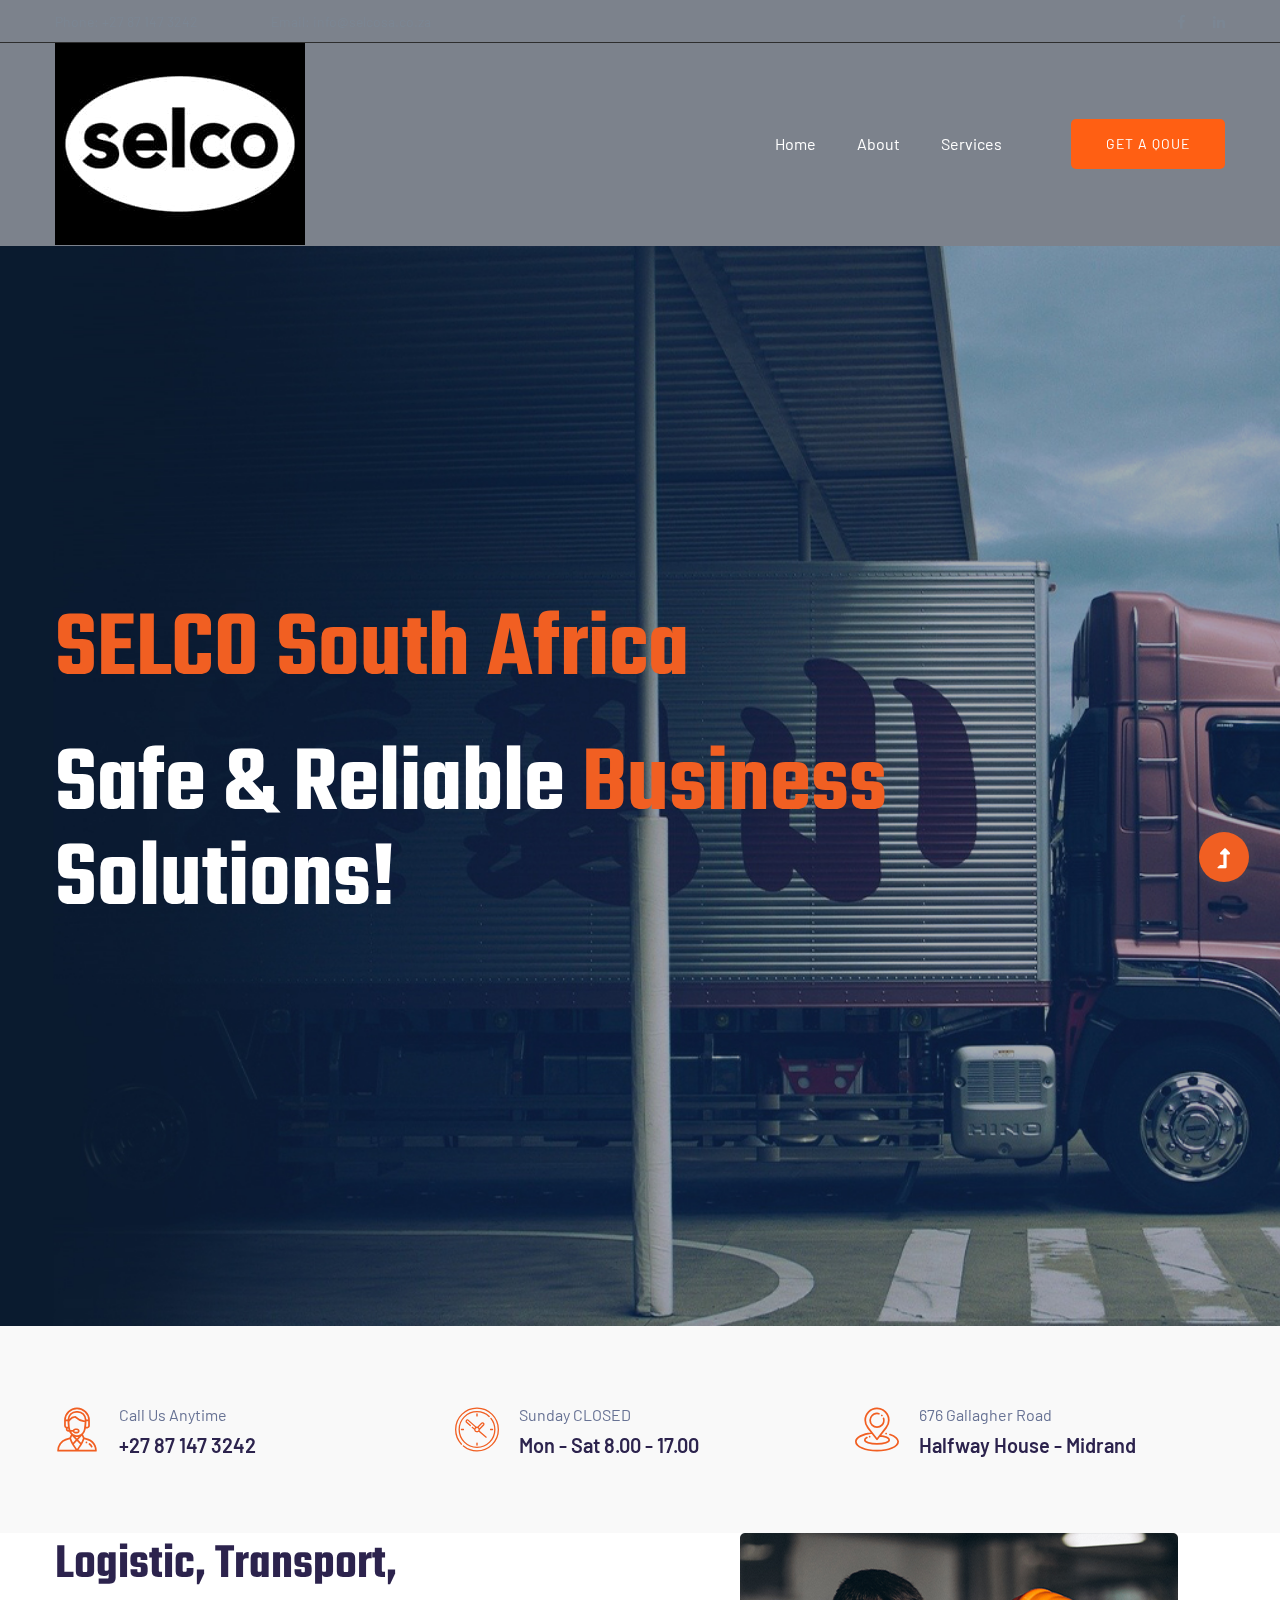
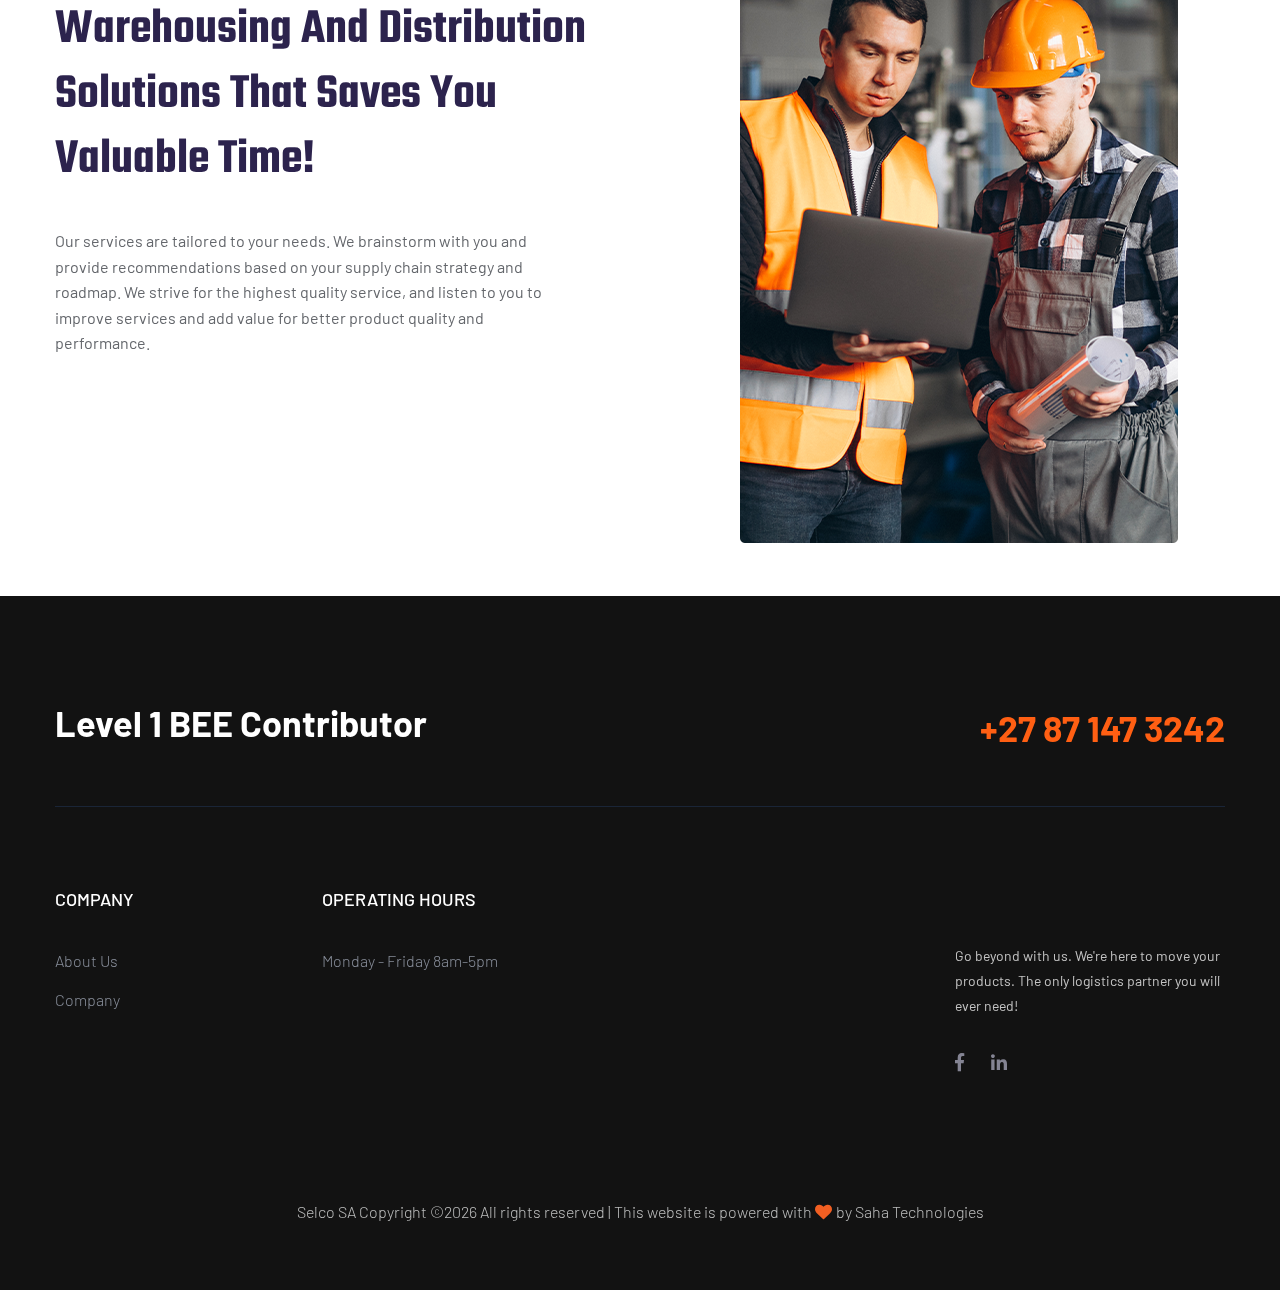
==== index.html @ 6a9ad7cc "Intialising" ====
<!doctype html>
<html class="no-js" lang="zxx">
<head>
    <meta charset="utf-8">
    <meta http-equiv="x-ua-compatible" content="ie=edge">
    <title>Selco SA </title>
    <meta name="description" content="Logistic, Transport, Warehousing And Distribution">
    <meta name="keywords" content="Logistic, Transport, Warehousing,Distribution">
    <meta name="author" content="Vans Pillay">
    <meta name="viewport" content="width=device-width, initial-scale=1">
    <link rel="manifest" href="site.webmanifest">
    <link rel="shortcut icon" type="image/x-icon" href="assets/img/favicon.ico">

    <!-- CSS here -->
    <link rel="stylesheet" href="assets/css/bootstrap.min.css">
    <link rel="stylesheet" href="assets/css/owl.carousel.min.css">
    <link rel="stylesheet" href="assets/css/slicknav.css">
    <link rel="stylesheet" href="assets/css/flaticon.css">
    <link rel="stylesheet" href="assets/css/animate.min.css">
    <link rel="stylesheet" href="assets/css/magnific-popup.css">
    <link rel="stylesheet" href="assets/css/fontawesome-all.min.css">
    <link rel="stylesheet" href="assets/css/themify-icons.css">
    <link rel="stylesheet" href="assets/css/slick.css">
    <link rel="stylesheet" href="assets/css/nice-select.css">
    <link rel="stylesheet" href="assets/css/style.css">
</head>
<body>
<!--? Preloader Start -->
<div id="preloader-active">
    <div class="preloader d-flex align-items-center justify-content-center">
        <div class="preloader-inner position-relative">
            <div class="preloader-circle"></div>
            <div class="preloader-img pere-text">
                <img src="assets/img/logo/loder.jpg" alt="">
            </div>
        </div>
    </div>
</div>
<!-- Preloader Start -->
<header>
    <!-- Header Start -->
    <div class="header-area">
        <div class="main-header ">
            <div class="header-top d-none d-lg-block">
                <div class="container">
                    <div class="col-xl-12">
                        <div class="row d-flex justify-content-between align-items-center">
                            <div class="header-info-left">
                                <ul>
                                    <li>Phone: +27 87 147 3242</li>
                                    <li>Email: info@selcosa.co.za</li>
                                </ul>
                            </div>
                            <div class="header-info-right">
                                <ul class="header-social">
                                  <!--  <li><a href="#"><i class="fab fa-twitter"></i></a></li> --></i>
                                    <li><a href="https://www.facebook.com/SelcoSa"><i class="fab fa-facebook-f"></i></a></li>
                                    <li><a href="https://www.linkedin.com/company/selco-south-africa"><i class="fab fa-linkedin-in"></i></a></li>
                                  <!--  <li> <a href="#"><i class="fab fa-google-plus-g"></i></a></li> -->
                                </ul>
                            </div>
                        </div>
                    </div>
                </div>
            </div>
            <div class="header-bottom  header-sticky">
                <div class="container">
                    <div class="row align-items-center">
                        <!-- Logo -->
                        <div class="col-xl-2 col-lg-2">
                            <div class="logo">
                                <a href="index.html"><img src="assets/img/logo/logo.png" alt=""></a>
                            </div>
                        </div>
                        <div class="col-xl-10 col-lg-10">
                            <div class="menu-wrapper  d-flex align-items-center justify-content-end">
                                <!-- Main-menu -->
                                <div class="main-menu d-none d-lg-block">
                                    <nav>
                                        <ul id="navigation">
                                            <li><a href="index.html">Home</a></li>
                                            <li><a href="about.html">About</a></li>
                                            <li><a href="services.html">Services</a></li>
                                        <!--    <li><a href="blog.html">Blog</a>
                                                <ul class="submenu">
                                                    <li><a href="blog.html">Blog</a></li>
                                                    <li><a href="blog_details.html">Blog Details</a></li>
                                                    <li><a href="elements.html">Element</a></li>
                                                </ul>
                                            </li> -->
                                        <!--    <li><a href="contact.html">Contact</a></li> -->
                                        </ul>
                                    </nav>
                                </div>
                                <!-- Header-btn -->
                                <div class="header-right-btn d-none d-lg-block ml-20">
                                    <a href="contact.html" class="btn header-btn">Get A Qoue</a>
                                </div>
                            </div>
                        </div>
                        <!-- Mobile Menu -->
                        <div class="col-12">
                            <div class="mobile_menu d-block d-lg-none"></div>
                        </div>
                    </div>
                </div>
            </div>
        </div>
    </div>
    <!-- Header End -->
</header>
<main>
    <!--? slider Area Start-->
    <div class="slider-area ">
        <div class="slider-active">
            <!-- Single Slider -->
            <div class="single-slider slider-height d-flex align-items-center">
                <div class="container">
                    <div class="row">
                        <div class="col-xl-9 col-lg-9">
                            <div class="hero__caption">
                              <h1><span>SELCO South Africa</span> </h1>
                            </div>
                            <div class="hero__caption">
                                <h1 >Safe & Reliable <span>Business</span> Solutions!</h1>
                            </div>

                            <!--Hero form -->
                            <!--
                            <form action="#" class="search-box">
                                <div class="input-form">
                                    <input type="text" placeholder="Your Tracking ID">
                                </div>
                                <div class="search-form">
                                    <a href="#">Track & Trace</a>
                                </div>
                            </form>
                            <!-- Hero Pera -->
                            <!--
                            <div class="hero-pera">
                                <p>For order status inquiry</p>
                            </div>
                          -->
                        </div>
                    </div>
                </div>
            </div>
        </div>
    </div>
    <!-- slider Area End-->
    <!--? our info Start -->
    <div class="our-info-area pt-70 pb-40">
        <div class="container">
            <div class="row">
                <div class="col-lg-4 col-md-6 col-sm-6">
                    <div class="single-info mb-30">
                        <div class="info-icon">
                            <span class="flaticon-support"></span>
                        </div>
                        <div class="info-caption">
                            <p>Call Us Anytime</p>
                            <span>+27 87 147 3242</span>
                        </div>
                    </div>
                </div>
                <div class="col-lg-4 col-md-6 col-sm-6">
                    <div class="single-info mb-30">
                        <div class="info-icon">
                            <span class="flaticon-clock"></span>
                        </div>
                        <div class="info-caption">
                            <p>Sunday CLOSED</p>
                            <span>Mon - Sat 8.00 - 17.00</span>
                        </div>
                    </div>
                </div>
                <div class="col-lg-4 col-md-6 col-sm-6">
                    <div class="single-info mb-30">
                        <div class="info-icon">
                            <span class="flaticon-place"></span>
                        </div>
                        <div class="info-caption">
                            <p>676 Gallagher Road</p>
                            <span>Halfway House - Midrand</span>
                        </div>
                    </div>
                </div>
            </div>
        </div>
    </div>
    <!-- our info End -->
    <!--? Categories Area Start -->
  <!--  <div class="categories-area section-padding30">
        <div class="container">
            <div class="row">
                <div class="col-lg-12">
                    <!-- Section Tittle -->
            <!--        <div class="section-tittle text-center mb-80">
                        <span>Our Services</span>
                        <h2>What We Can Do For You</h2>
                    </div>
                </div>
            </div>
            <div class="row">
                <div class="col-lg-4 col-md-6 col-sm-6">
                    <div class="single-cat text-center mb-50">
                        <div class="cat-icon">
                            <span class="flaticon-shipped"></span>
                        </div>
                        <div class="cat-cap">
                            <h5><a href="services.html">Land Transport</a></h5>
                            <p>The sea freight service has grown conside rably in recent years. We spend timetting to know your processes to.</p>
                        </div>
                    </div>
                </div>
                <div class="col-lg-4 col-md-6 col-sm-6">
                    <div class="single-cat text-center mb-50">
                        <div class="cat-icon">
                            <span class="flaticon-ship"></span>
                        </div>
                        <div class="cat-cap">
                            <h5><a href="services.html">Ship Transport</a></h5>
                            <p>The sea freight service has grown conside rably in recent years. We spend timetting to know your processes to.</p>
                        </div>
                    </div>
                </div>
                <div class="col-lg-4 col-md-6 col-sm-6">
                    <div class="single-cat text-center mb-50">
                        <div class="cat-icon">
                            <span class="flaticon-plane"></span>
                        </div>
                        <div class="cat-cap">
                            <h5><a href="services.html">Air Transport</a></h5>
                            <p>The sea freight service has grown conside rably in recent years. We spend timetting to know your processes to.</p>
                        </div>
                    </div>
                </div>
            </div>
        </div>
    </div>
    <!-- Categories Area End -->
    <!--? About Area Start -->
    <div class="about-low-area padding-bottom">
        <div class="container">
            <div class="row">
                <div class="col-lg-6 col-md-12">
                    <div class="about-caption mb-50">
                        <!-- Section Tittle -->
                        <div class="section-tittle mb-35">
                          <!--  <span>About Our Company</span> -->
                            <h2>Logistic, Transport, Warehousing and Distribution Solutions That Saves you Valuable Time!</h2>
                        </div>
                        <p>Our services are tailored to your needs. We brainstorm with you and provide recommendations based on your supply chain strategy and roadmap. We strive for the highest quality service, and listen to you to improve services and add value for better product quality and performance.</p>
                      <!--  <p>Brook presents your services with flexible, convefnient and chient anipurpose layouts. You can select your favorite layouts.</p> --->
                    <!--    <a href="about.html" class="btn">More About Us</a>-->
                    </div>
                </div>
                <div class="col-lg-6 col-md-12">
                    <!-- about-img -->
                    <div class="about-img ">
                        <div class="about-font-img">
                            <img src="assets/img/gallery/about2.png" alt="">
                        </div>
                        <div class="about-back-img d-none d-lg-block">
                            <img src="assets/img/gallery/about1.png" alt="">
                        </div>
                    </div>
                </div>
            </div>
        </div>
    </div>
    <!-- About Area End -->

    <!--? contact-form start --><!--
    <section class="contact-form-area section-bg  pt-115 pb-120 fix" data-background="assets/img/gallery/section_bg02.jpg">
        <div class="container">
            <div class="row justify-content-end">
                <!-- Contact wrapper --><!--
                <div class="col-xl-8 col-lg-9">
                    <div class="contact-form-wrapper">
                        <!-- From tittle -->
                        <div class="row"><!--
                            <div class="col-lg-12">
                                <!-- Section Tittle -->
                            <!--     <div class="section-tittle mb-50"><!--
                                    <span>Get a Qote For Free</span>
                                    <h2>Request a Free Quote</h2>
                                    <p>Brook presents your services with flexible, convenient and cdpose layouts. You can select your favorite layouts & elements for.</p>
                                </div>
                            </div>
                        </div>
                        <!-- form
                        <form action="#" class="contact-form">
                            <div class="row ">
                                <div class="col-lg-6 col-md-6">
                                    <div class="input-form">
                                        <input type="text" placeholder="Name">
                                    </div>
                                </div>
                                <div class="col-lg-6 col-md-6">
                                    <div class="input-form">
                                        <input type="text" placeholder="Email">
                                    </div>
                                </div>
                                <div class="col-lg-12">
                                    <div class="input-form">
                                        <input type="text" placeholder="Contact Number">
                                    </div>
                                </div>
                                <div class="col-lg-6">
                                    <div class="select-items">
                                        <select name="select" id="select1">
                                            <option value="">Freight Type</option>
                                            <option value="">Catagories One</option>
                                            <option value="">Catagories Two</option>
                                            <option value="">Catagories Three</option>
                                            <option value="">Catagories Four</option>
                                        </select>
                                    </div>
                                </div>
                                <div class="col-lg-6 col-md-6">
                                    <div class="input-form">
                                        <input type="text" placeholder="City of Departure">
                                    </div>
                                </div>
                                <div class="col-lg-6 col-md-6 col-sm-6">
                                    <div class="input-form">
                                        <input type="text" placeholder="Incoterms">
                                    </div>
                                </div>
                                <div class="col-lg-6 col-md-6 col-sm-6">
                                    <div class="input-form">
                                        <input type="text" placeholder="Weight">
                                    </div>
                                </div>
                                <!-- Height Width length -->
                                <!--
                                <div class="col-lg-4 col-md-6 col-sm-6">
                                    <div class="input-form">
                                        <input type="text" placeholder="Height">
                                    </div>
                                </div>
                                <div class="col-lg-4 col-md-6 col-sm-6">
                                    <div class="input-form">
                                        <input type="text" placeholder="Width">
                                    </div>
                                </div>
                                <div class="col-lg-4 col-md-6 col-sm-6">
                                    <div class="input-form">
                                        <input type="text" placeholder="length">
                                    </div>
                                </div>
                                <!-- Radio Button -->
                                  <!-- <div class="col-lg-12">
                                    <div class="radio-wrapper mb-30 mt-15">
                                        <label>Extra services:</label>
                                        <div class="select-radio">
                                            <div class="radio">
                                                <input id="radio-1" name="radio" type="radio" checked="">
                                                <label for="radio-1" class="radio-label">Freight</label>
                                            </div>
                                            <div class="radio">
                                                <input id="radio-2" name="radio" type="radio">
                                                <label for="radio-2" class="radio-label">Express Delivery</label>
                                            </div>
                                            <div class="radio">
                                                <input id="radio-4" name="radio" type="radio">
                                                <label for="radio-4" class="radio-label">Insurance</label>
                                            </div>
                                            <div class="radio">
                                                <input id="radio-5" name="radio" type="radio">
                                                <label for="radio-5" class="radio-label">Packaging</label>
                                            </div>
                                        </div>
                                    </div>
                                </div>
                                <!-- Button -->
                                <!--   <div class="col-lg-12">
                                    <button name="submit" class="submit-btn">Request a Quote</button>
                                </div>
                            </div>
                        </form> -->
                    <!-- </div>
                </div>
            </div>
        </div>
    </section>
    <!-- contact-form end -->
    <!--Team Ara Start -->
  <!--   <div class="team-area section-padding30">
        <div class="container">
            <div class="row justify-content-center">
                <div class="cl-xl-7 col-lg-8 col-md-10">
                    <!-- Section Tittle -->
                <!--     <div class="section-tittle text-center mb-70">
                        <span>Our Team Mambers</span>
                        <h2>What We Can Do For You</h2>
                    </div>
                </div>
            </div>
            <div class="row">
                <div class="col-lg-4 col-md-4 col-sm-6">
                    <div class="single-team mb-30 text-center">
                        <div class="team-img">
                            <img src="assets/img/gallery/team1.png" alt="">
                            <div class="team-caption">
                                <h3><a href="#">Mancherwan Kolin</a></h3>
                                <p>Health agent</p>
                                <!-- Blog Social -->
                            <!--     <div class="team-social">
                                    <ul>
                                        <li><a href="#"><i class="fab fa-facebook-f"></i></a></li>
                                        <li><a href="#"><i class="fab fa-twitter"></i></a></li>
                                        <li><a href="#"><i class="fas fa-globe"></i></a></li>
                                        <li><a href="#"><i class="fab fa-instagram"></i></a></li>
                                    </ul>
                                </div>
                            </div>
                        </div>
                    </div>
                </div>
                <div class="col-lg-4 col-md-4 col-sm-6">
                    <div class="single-team mb-30 text-center">
                        <div class="team-img">
                            <img src="assets/img/gallery/team2.png" alt="">
                            <div class="team-caption">
                                <h3><a href="#">Mancherwan Kolin</a></h3>
                                <p>Health agent</p>
                                <!-- Blog Social -->
                              <!--   <div class="team-social">
                                    <ul>
                                        <li><a href="#"><i class="fab fa-facebook-f"></i></a></li>
                                        <li><a href="#"><i class="fab fa-twitter"></i></a></li>
                                        <li><a href="#"><i class="fas fa-globe"></i></a></li>
                                        <li><a href="#"><i class="fab fa-instagram"></i></a></li>
                                    </ul>
                                </div>
                            </div>
                        </div>
                    </div>
                </div>
                <div class="col-lg-4 col-md-4 col-sm-6">
                    <div class="single-team mb-30 text-center">
                        <div class="team-img">
                            <img src="assets/img/gallery/team3.png" alt="">
                            <div class="team-caption">
                                <h3><a href="#">Mancherwan Kolin</a></h3>
                                <p>Health agent</p>
                                <!-- Blog Social -->
                            <!--     <div class="team-social">
                                    <ul>
                                        <li><a href="#"><i class="fab fa-facebook-f"></i></a></li>
                                        <li><a href="#"><i class="fab fa-twitter"></i></a></li>
                                        <li><a href="#"><i class="fas fa-globe"></i></a></li>
                                        <li><a href="#"><i class="fab fa-instagram"></i></a></li>
                                    </ul>
                                </div>
                            </div>
                        </div>
                    </div>
                </div>
            </div>
        </div>
    </div>
    <!-- Team Ara End -->
    <!--? Testimonial Start -->
  <!--   <div class="testimonial-area testimonial-padding section-bg" data-background="assets/img/gallery/section_bg04.jpg">
        <div class="container">
            <div class="row justify-content-between">
                <div class="col-xl-7 col-lg-7">
                    <!-- Section Tittle -->
                <!--     <div class="section-tittle section-tittle2 mb-25">
                        <span>Clients Testimonials</span>
                        <h2>What Our Clients Say!</h2>
                    </div>
                    <div class="h1-testimonial-active mb-70">
                        <!-- Single Testimonial -->
                      <!--   <div class="single-testimonial ">
                            <!-- Testimonial Content -->
                        <!--     <div class="testimonial-caption ">
                                <div class="testimonial-top-cap">
                                    <p>Srem ipsum adolor dfsit amet, consectetur adipiscing elit, sed dox beiusmod tempor incci didunt ut labore et dolore magna aliqua. Quis cipsucm suspendisse ultrices gravida. Risus commodo vivercra maecenas accumsan lac.</p>
                                </div>
                                <!-- founder -->
                            <!--     <div class="testimonial-founder d-flex align-items-center">
                                    <div class="founder-img">
                                        <img src="assets/img/gallery/Homepage_testi.png" alt="">
                                    </div>
                                    <div class="founder-text">
                                        <span>Jhaon smith</span>
                                        <p>Creative designer</p>
                                    </div>
                                </div>
                            </div>
                        </div>
                        <!-- Single Testimonial -->
                      <!--   <div class="single-testimonial ">
                            <!-- Testimonial Content -->
                        <!--     <div class="testimonial-caption ">
                                <div class="testimonial-top-cap">
                                    <p>Srem ipsum adolor dfsit amet, consectetur adipiscing elit, sed dox beiusmod tempor incci didunt ut labore et dolore magna aliqua. Quis cipsucm suspendisse ultrices gravida. Risus commodo vivercra maecenas accumsan lac.</p>
                                </div>
                                <!-- founder -->
                        <!--         <div class="testimonial-founder d-flex align-items-center">
                                    <div class="founder-img">
                                        <img src="assets/img/gallery/Homepage_testi.png" alt="">
                                    </div>
                                    <div class="founder-text">
                                        <span>Jhaon smith</span>
                                        <p>Creative designer</p>
                                    </div>
                                </div>
                            </div>
                        </div>
                    </div>
                </div>
                <!-- Form Start -->
              <!--   <div class="col-xl-4 col-lg-5 col-md-8">
                    <div class="testimonial-form text-center">
                        <h3>Always listening, always understanding.</h3>
                        <input type="text" placeholder="Incoterms">
                        <button name="submit" class="submit-btn">Request a Quote</button>
                    </div>
                </div>
                <!-- Form End -->
        <!--     </div>
        </div>
  <!--   </div>
    <!-- Testimonial End -->
    <!--? Blog Area Start -->
  <!-- <div class="home-blog-area section-padding30">
        <div class="container">
            <!-- Section Tittle -->
        <!--     <div class="row">
                <div class="col-lg-12">
                    <div class="section-tittle text-center mb-70">
                        <span>Our Recent news</span>
                        <h2>Tourist Blog</h2>
                    </div>
                </div>
            </div>
            <div class="row">
                <div class="col-lg-4 col-md-6">
                    <div class="home-blog-single mb-30">
                        <div class="blog-img-cap">
                            <div class="blog-img">
                                <img src="assets/img/gallery/blog01.png" alt="">
                            </div>
                        </div>
                        <div class="blog-caption">
                            <div class="blog-date text-center">
                                <span>27</span>
                                <p>SEP</p>
                            </div>
                            <div class="blog-cap">
                                <ul>
                                    <li><a href="#"><i class="ti-user"></i> Jessica Temphers</a></li>
                                    <li><a href="#"><i class="ti-comment-alt"></i> 12</a></li>
                                </ul>
                                <h3><a href="blog_details.html">Here’s what you should know before.</a></h3>
                            </div>
                        </div>
                    </div>
                </div>
                <div class="col-lg-4 col-md-6">
                    <div class="home-blog-single mb-30">
                        <div class="blog-img-cap">
                            <div class="blog-img">
                                <img src="assets/img/gallery/blog1.png" alt="">
                            </div>
                        </div>
                        <div class="blog-caption">
                            <div class="blog-date text-center">
                                <span>27</span>
                                <p>SEP</p>
                            </div>
                            <div class="blog-cap">
                                <ul>
                                    <li><a href="#"><i class="ti-user"></i> Jessica Temphers</a></li>
                                    <li><a href="#"><i class="ti-comment-alt"></i> 12</a></li>
                                </ul>
                                <h3><a href="blog_details.html">Here’s what you should know before.</a></h3>
                            </div>
                        </div>
                    </div>
                </div>
                <div class="col-lg-4 col-md-6">
                    <div class="home-blog-single mb-30">
                        <div class="blog-img-cap">
                            <div class="blog-img">
                                <img src="assets/img/gallery/blog02.png" alt="">
                            </div>
                        </div>
                        <div class="blog-caption">
                            <div class="blog-date text-center">
                                <span>27</span>
                                <p>SEP</p>
                            </div>
                            <div class="blog-cap">
                                <ul>
                                    <li><a href="#"><i class="ti-user"></i> Jessica Temphers</a></li>
                                    <li><a href="#"><i class="ti-comment-alt"></i> 12</a></li>
                                </ul>
                                <h3><a href="blog_details.html">Here’s what you should know before.</a></h3>
                            </div>
                        </div>
                    </div>
                </div>
            </div>
        </div>
    </div>
    <!-- Blog Area End -->
</main>
<footer>
    <!--? Footer Start-->
    <div class="footer-area footer-bg">
        <div class="container">
            <div class="footer-top footer-padding">
                <!-- footer Heading -->
                <div class="footer-heading">
                    <div class="row justify-content-between">
                        <div class="col-xl-6 col-lg-8 col-md-8">
                            <div class="wantToWork-caption wantToWork-caption2">
                                <h2>Level 1 BEE Contributor</h2>
                            </div>
                        </div>
                        <div class="col-xl-3 col-lg-4">
                            <span class="contact-number f-right">+27 87 147 3242</span>
                        </div>
                    </div>
                </div>
                <!-- Footer Menu -->
                <div class="row d-flex justify-content-between">
                    <div class="col-xl-2 col-lg-2 col-md-4 col-sm-6">
                        <div class="single-footer-caption mb-50">
                            <div class="footer-tittle">
                                <h4>COMPANY</h4>
                                <ul>
                                    <li><a href="#">About Us</a></li>
                                    <li><a href="#">Company</a></li>
                              <!--       <li><a href="#"> Press & Blog</a></li> --></a>
                              <!--      <li><a href="#"> Privacy Policy</a></li> --></a>
                                </ul>
                            </div>
                        </div>
                    </div>
                    <div class="col-xl-3 col-lg-3 col-md-4 col-sm-6">
                        <div class="single-footer-caption mb-50">
                            <div class="footer-tittle">
                                <h4>Operating Hours</h4>
                                <ul>
                                    <li><a href="#">Monday - Friday 8am-5pm</a></li>
                              <!--      <li><a href="#"> Tuesday-Friday 11am-8pm</a></li>
                                    <li><a href="#"> Saturday 10am-6pm</a></li>
                                    <li><a href="#"> Sunday 11am-6pm</a></li> --></a>
                                </ul>
                            </div>
                        </div>
                    </div>
                    <div class="col-xl-2 col-lg-3 col-md-4 col-sm-6">
                        <div class="single-footer-caption mb-50">
                            <div class="footer-tittle">
                            <!--    <h4>RESOURCES</h4>
                                <ul>
                                    <li><a href="#">Home Insurance</a></li>
                                    <li><a href="#">Travel Insurance</a></li>
                                    <li><a href="#"> Car Insurance</a></li>
                                    <li><a href="#"> Business Insurance</a></li>
                                    <li><a href="#"> Heal Insurance</a></li>
                                </ul> -->
                            </div>
                        </div>
                    </div>
                    <div class="col-xl-3 col-lg-4 col-md-5 col-sm-6">
                        <div class="single-footer-caption mb-50">
                            <!-- logo -->
                            <div class="footer-logo">
                                <a href="index.html"><img src="assets/img/logo/logo2_footer.png" alt=""></a>
                            </div>
                            <div class="footer-tittle">
                                <div class="footer-pera">
                                    <p class="info1">Go beyond with us. We're here to move your products. The only logistics partner you will ever need!</p>
                                </div>
                            </div>
                            <!-- Footer Social -->
                            <div class="footer-social ">
                              <a href="https://www.facebook.com/SelcoSa"><i class="fab fa-facebook-f"></i></a>
                              <a href="https://www.linkedin.com/company/selco-south-africa"><i class="fab fa-linkedin-in"></i></a>
                            </div>
                        </div>
                    </div>
                </div>
            </div>
            <!-- Footer Bottom -->
            <div class="footer-bottom">
                <div class="row d-flex align-items-center">
                    <div class="col-lg-12">
                        <div class="footer-copy-right text-center">
                            <p>
  Selco SA Copyright &copy;<script>document.write(new Date().getFullYear());</script> All rights reserved | This website is powered with <i class="fa fa-heart" aria-hidden="true"></i> by Saha Technologies</a>
</p>
                        </div>
                    </div>
                </div>
            </div>
        </div>
    </div>
    <!-- Footer End-->
</footer>
<!-- Scroll Up -->
<div id="back-top" >
    <a title="Go to Top" href="#"> <i class="fas fa-level-up-alt"></i></a>
</div>

    <!-- JS here -->

    <script src="./assets/js/vendor/modernizr-3.5.0.min.js"></script>
    <!-- Jquery, Popper, Bootstrap -->
    <script src="./assets/js/vendor/jquery-1.12.4.min.js"></script>
    <script src="./assets/js/popper.min.js"></script>
    <script src="./assets/js/bootstrap.min.js"></script>
    <!-- Jquery Mobile Menu -->
    <script src="./assets/js/jquery.slicknav.min.js"></script>

    <!-- Jquery Slick , Owl-Carousel Plugins -->
    <script src="./assets/js/owl.carousel.min.js"></script>
    <script src="./assets/js/slick.min.js"></script>
    <!-- One Page, Animated-HeadLin -->
    <script src="./assets/js/wow.min.js"></script>
    <script src="./assets/js/animated.headline.js"></script>
    <script src="./assets/js/jquery.magnific-popup.js"></script>

    <!-- Nice-select, sticky -->
    <script src="./assets/js/jquery.nice-select.min.js"></script>
    <script src="./assets/js/jquery.sticky.js"></script>

    <!-- contact js -->
    <script src="./assets/js/contact.js"></script>
    <script src="./assets/js/jquery.form.js"></script>
    <script src="./assets/js/jquery.validate.min.js"></script>
    <script src="./assets/js/mail-script.js"></script>
    <script src="./assets/js/jquery.ajaxchimp.min.js"></script>

    <!-- Jquery Plugins, main Jquery -->
    <script src="./assets/js/plugins.js"></script>
    <script src="./assets/js/main.js"></script>

</body>
</html>
---- assets/css/flaticon.css ----
/*
  	Flaticon icon font: Flaticon
  	Creation date: 07/04/2020 05:31
  	*/

@font-face {
  font-family: "Flaticon";
  src: url("../fonts/Flaticon.eot");
  src: url("../fonts/Flaticon.eot?#iefix") format("embedded-opentype"),
       url("../fonts/Flaticon.woff2") format("woff2"),
       url("../fonts/Flaticon.woff") format("woff"),
       url("../fonts/Flaticon.ttf") format("truetype"),
       url("../fonts/Flaticon.svg#Flaticon") format("svg");
  font-weight: normal;
  font-style: normal;
}

@media screen and (-webkit-min-device-pixel-ratio:0) {
  @font-face {
    font-family: "Flaticon";
    src: url("../fonts/Flaticon.svg#Flaticon") format("svg");
  }
}

[class^="flaticon-"]:before, [class*=" flaticon-"]:before,
[class^="flaticon-"]:after, [class*=" flaticon-"]:after {
  font-family: Flaticon;
font-style: normal;
}

.flaticon-shipped:before { content: "\f100"; }
.flaticon-ship:before { content: "\f101"; }
.flaticon-plane:before { content: "\f102"; }
.flaticon-support:before { content: "\f103"; }
.flaticon-clock:before { content: "\f104"; }
.flaticon-place:before { content: "\f105"; }
---- assets/css/themify-icons.css ----
@font-face {
	font-family: 'themify';
	src:url('../fonts/themify.eot?-fvbane');


	src:url('../fonts/themify.eot?#iefix-fvbane') format('embedded-opentype'),
		url('../fonts/themify.woff?-fvbane') format('woff'),
		url('../fonts/themify.ttf?-fvbane') format('truetype'),
		url('../fonts/themify.svg?-fvbane#themify') format('svg');
	font-weight: normal;
	font-style: normal;
}

[class^="ti-"], [class*=" ti-"] {
	font-family: 'themify';
	speak: none;
	font-style: normal;
	font-weight: normal;
	font-variant: normal;
	text-transform: none;
	line-height: 1;

	/* Better Font Rendering =========== */
	-webkit-font-smoothing: antialiased;
	-moz-osx-font-smoothing: grayscale;
}

.ti-wand:before {
	content: "\e600";
}
.ti-volume:before {
	content: "\e601";
}
.ti-user:before {
	content: "\e602";
}
.ti-unlock:before {
	content: "\e603";
}
.ti-unlink:before {
	content: "\e604";
}
.ti-trash:before {
	content: "\e605";
}
.ti-thought:before {
	content: "\e606";
}
.ti-target:before {
	content: "\e607";
}
.ti-tag:before {
	content: "\e608";
}
.ti-tablet:before {
	content: "\e609";
}
.ti-star:before {
	content: "\e60a";
}
.ti-spray:before {
	content: "\e60b";
}
.ti-signal:before {
	content: "\e60c";
}
.ti-shopping-cart:before {
	content: "\e60d";
}
.ti-shopping-cart-full:before {
	content: "\e60e";
}
.ti-settings:before {
	content: "\e60f";
}
.ti-search:before {
	content: "\e610";
}
.ti-zoom-in:before {
	content: "\e611";
}
.ti-zoom-out:before {
	content: "\e612";
}
.ti-cut:before {
	content: "\e613";
}
.ti-ruler:before {
	content: "\e614";
}
.ti-ruler-pencil:before {
	content: "\e615";
}
.ti-ruler-alt:before {
	content: "\e616";
}
.ti-bookmark:before {
	content: "\e617";
}
.ti-bookmark-alt:before {
	content: "\e618";
}
.ti-reload:before {
	content: "\e619";
}
.ti-plus:before {
	content: "\e61a";
}
.ti-pin:before {
	content: "\e61b";
}
.ti-pencil:before {
	content: "\e61c";
}
.ti-pencil-alt:before {
	content: "\e61d";
}
.ti-paint-roller:before {
	content: "\e61e";
}
.ti-paint-bucket:before {
	content: "\e61f";
}
.ti-na:before {
	content: "\e620";
}
.ti-mobile:before {
	content: "\e621";
}
.ti-minus:before {
	content: "\e622";
}
.ti-medall:before {
	content: "\e623";
}
.ti-medall-alt:before {
	content: "\e624";
}
.ti-marker:before {
	content: "\e625";
}
.ti-marker-alt:before {
	content: "\e626";
}
.ti-arrow-up:before {
	content: "\e627";
}
.ti-arrow-right:before {
	content: "\e628";
}
.ti-arrow-left:before {
	content: "\e629";
}
.ti-arrow-down:before {
	content: "\e62a";
}
.ti-lock:before {
	content: "\e62b";
}
.ti-location-arrow:before {
	content: "\e62c";
}
.ti-link:before {
	content: "\e62d";
}
.ti-layout:before {
	content: "\e62e";
}
.ti-layers:before {
	content: "\e62f";
}
.ti-layers-alt:before {
	content: "\e630";
}
.ti-key:before {
	content: "\e631";
}
.ti-import:before {
	content: "\e632";
}
.ti-image:before {
	content: "\e633";
}
.ti-heart:before {
	content: "\e634";
}
.ti-heart-broken:before {
	content: "\e635";
}
.ti-hand-stop:before {
	content: "\e636";
}
.ti-hand-open:before {
	content: "\e637";
}
.ti-hand-drag:before {
	content: "\e638";
}
.ti-folder:before {
	content: "\e639";
}
.ti-flag:before {
	content: "\e63a";
}
.ti-flag-alt:before {
	content: "\e63b";
}
.ti-flag-alt-2:before {
	content: "\e63c";
}
.ti-eye:before {
	content: "\e63d";
}
.ti-export:before {
	content: "\e63e";
}
.ti-exchange-vertical:before {
	content: "\e63f";
}
.ti-desktop:before {
	content: "\e640";
}
.ti-cup:before {
	content: "\e641";
}
.ti-crown:before {
	content: "\e642";
}
.ti-comments:before {
	content: "\e643";
}
.ti-comment:before {
	content: "\e644";
}
.ti-comment-alt:before {
	content: "\e645";
}
.ti-close:before {
	content: "\e646";
}
.ti-clip:before {
	content: "\e647";
}
.ti-angle-up:before {
	content: "\e648";
}
.ti-angle-right:before {
	content: "\e649";
}
.ti-angle-left:before {
	content: "\e64a";
}
.ti-angle-down:before {
	content: "\e64b";
}
.ti-check:before {
	content: "\e64c";
}
.ti-check-box:before {
	content: "\e64d";
}
.ti-camera:before {
	content: "\e64e";
}
.ti-announcement:before {
	content: "\e64f";
}
.ti-brush:before {
	content: "\e650";
}
.ti-briefcase:before {
	content: "\e651";
}
.ti-bolt:before {
	content: "\e652";
}
.ti-bolt-alt:before {
	content: "\e653";
}
.ti-blackboard:before {
	content: "\e654";
}
.ti-bag:before {
	content: "\e655";
}
.ti-move:before {
	content: "\e656";
}
.ti-arrows-vertical:before {
	content: "\e657";
}
.ti-arrows-horizontal:before {
	content: "\e658";
}
.ti-fullscreen:before {
	content: "\e659";
}
.ti-arrow-top-right:before {
	content: "\e65a";
}
.ti-arrow-top-left:before {
	content: "\e65b";
}
.ti-arrow-circle-up:before {
	content: "\e65c";
}
.ti-arrow-circle-right:before {
	content: "\e65d";
}
.ti-arrow-circle-left:before {
	content: "\e65e";
}
.ti-arrow-circle-down:before {
	content: "\e65f";
}
.ti-angle-double-up:before {
	content: "\e660";
}
.ti-angle-double-right:before {
	content: "\e661";
}
.ti-angle-double-left:before {
	content: "\e662";
}
.ti-angle-double-down:before {
	content: "\e663";
}
.ti-zip:before {
	content: "\e664";
}
.ti-world:before {
	content: "\e665";
}
.ti-wheelchair:before {
	content: "\e666";
}
.ti-view-list:before {
	content: "\e667";
}
.ti-view-list-alt:before {
	content: "\e668";
}
.ti-view-grid:before {
	content: "\e669";
}
.ti-uppercase:before {
	content: "\e66a";
}
.ti-upload:before {
	content: "\e66b";
}
.ti-underline:before {
	content: "\e66c";
}
.ti-truck:before {
	content: "\e66d";
}
.ti-timer:before {
	content: "\e66e";
}
.ti-ticket:before {
	content: "\e66f";
}
.ti-thumb-up:before {
	content: "\e670";
}
.ti-thumb-down:before {
	content: "\e671";
}
.ti-text:before {
	content: "\e672";
}
.ti-stats-up:before {
	content: "\e673";
}
.ti-stats-down:before {
	content: "\e674";
}
.ti-split-v:before {
	content: "\e675";
}
.ti-split-h:before {
	content: "\e676";
}
.ti-smallcap:before {
	content: "\e677";
}
.ti-shine:before {
	content: "\e678";
}
.ti-shift-right:before {
	content: "\e679";
}
.ti-shift-left:before {
	content: "\e67a";
}
.ti-shield:before {
	content: "\e67b";
}
.ti-notepad:before {
	content: "\e67c";
}
.ti-server:before {
	content: "\e67d";
}
.ti-quote-right:before {
	content: "\e67e";
}
.ti-quote-left:before {
	content: "\e67f";
}
.ti-pulse:before {
	content: "\e680";
}
.ti-printer:before {
	content: "\e681";
}
.ti-power-off:before {
	content: "\e682";
}
.ti-plug:before {
	content: "\e683";
}
.ti-pie-chart:before {
	content: "\e684";
}
.ti-paragraph:before {
	content: "\e685";
}
.ti-panel:before {
	content: "\e686";
}
.ti-package:before {
	content: "\e687";
}
.ti-music:before {
	content: "\e688";
}
.ti-music-alt:before {
	content: "\e689";
}
.ti-mouse:before {
	content: "\e68a";
}
.ti-mouse-alt:before {
	content: "\e68b";
}
.ti-money:before {
	content: "\e68c";
}
.ti-microphone:before {
	content: "\e68d";
}
.ti-menu:before {
	content: "\e68e";
}
.ti-menu-alt:before {
	content: "\e68f";
}
.ti-map:before {
	content: "\e690";
}
.ti-map-alt:before {
	content: "\e691";
}
.ti-loop:before {
	content: "\e692";
}
.ti-location-pin:before {
	content: "\e693";
}
.ti-list:before {
	content: "\e694";
}
.ti-light-bulb:before {
	content: "\e695";
}
.ti-Italic:before {
	content: "\e696";
}
.ti-info:before {
	content: "\e697";
}
.ti-infinite:before {
	content: "\e698";
}
.ti-id-badge:before {
	content: "\e699";
}
.ti-hummer:before {
	content: "\e69a";
}
.ti-home:before {
	content: "\e69b";
}
.ti-help:before {
	content: "\e69c";
}
.ti-headphone:before {
	content: "\e69d";
}
.ti-harddrives:before {
	content: "\e69e";
}
.ti-harddrive:before {
	content: "\e69f";
}
.ti-gift:before {
	content: "\e6a0";
}
.ti-game:before {
	content: "\e6a1";
}
.ti-filter:before {
	content: "\e6a2";
}
.ti-files:before {
	content: "\e6a3";
}
.ti-file:before {
	content: "\e6a4";
}
.ti-eraser:before {
	content: "\e6a5";
}
.ti-envelope:before {
	content: "\e6a6";
}
.ti-download:before {
	content: "\e6a7";
}
.ti-direction:before {
	content: "\e6a8";
}
.ti-direction-alt:before {
	content: "\e6a9";
}
.ti-dashboard:before {
	content: "\e6aa";
}
.ti-control-stop:before {
	content: "\e6ab";
}
.ti-control-shuffle:before {
	content: "\e6ac";
}
.ti-control-play:before {
	content: "\e6ad";
}
.ti-control-pause:before {
	content: "\e6ae";
}
.ti-control-forward:before {
	content: "\e6af";
}
.ti-control-backward:before {
	content: "\e6b0";
}
.ti-cloud:before {
	content: "\e6b1";
}
.ti-cloud-up:before {
	content: "\e6b2";
}
.ti-cloud-down:before {
	content: "\e6b3";
}
.ti-clipboard:before {
	content: "\e6b4";
}
.ti-car:before {
	content: "\e6b5";
}
.ti-calendar:before {
	content: "\e6b6";
}
.ti-book:before {
	content: "\e6b7";
}
.ti-bell:before {
	content: "\e6b8";
}
.ti-basketball:before {
	content: "\e6b9";
}
.ti-bar-chart:before {
	content: "\e6ba";
}
.ti-bar-chart-alt:before {
	content: "\e6bb";
}
.ti-back-right:before {
	content: "\e6bc";
}
.ti-back-left:before {
	content: "\e6bd";
}
.ti-arrows-corner:before {
	content: "\e6be";
}
.ti-archive:before {
	content: "\e6bf";
}
.ti-anchor:before {
	content: "\e6c0";
}
.ti-align-right:before {
	content: "\e6c1";
}
.ti-align-left:before {
	content: "\e6c2";
}
.ti-align-justify:before {
	content: "\e6c3";
}
.ti-align-center:before {
	content: "\e6c4";
}
.ti-alert:before {
	content: "\e6c5";
}
.ti-alarm-clock:before {
	content: "\e6c6";
}
.ti-agenda:before {
	content: "\e6c7";
}
.ti-write:before {
	content: "\e6c8";
}
.ti-window:before {
	content: "\e6c9";
}
.ti-widgetized:before {
	content: "\e6ca";
}
.ti-widget:before {
	content: "\e6cb";
}
.ti-widget-alt:before {
	content: "\e6cc";
}
.ti-wallet:before {
	content: "\e6cd";
}
.ti-video-clapper:before {
	content: "\e6ce";
}
.ti-video-camera:before {
	content: "\e6cf";
}
.ti-vector:before {
	content: "\e6d0";
}
.ti-themify-logo:before {
	content: "\e6d1";
}
.ti-themify-favicon:before {
	content: "\e6d2";
}
.ti-themify-favicon-alt:before {
	content: "\e6d3";
}
.ti-support:before {
	content: "\e6d4";
}
.ti-stamp:before {
	content: "\e6d5";
}
.ti-split-v-alt:before {
	content: "\e6d6";
}
.ti-slice:before {
	content: "\e6d7";
}
.ti-shortcode:before {
	content: "\e6d8";
}
.ti-shift-right-alt:before {
	content: "\e6d9";
}
.ti-shift-left-alt:before {
	content: "\e6da";
}
.ti-ruler-alt-2:before {
	content: "\e6db";
}
.ti-receipt:before {
	content: "\e6dc";
}
.ti-pin2:before {
	content: "\e6dd";
}
.ti-pin-alt:before {
	content: "\e6de";
}
.ti-pencil-alt2:before {
	content: "\e6df";
}
.ti-palette:before {
	content: "\e6e0";
}
.ti-more:before {
	content: "\e6e1";
}
.ti-more-alt:before {
	content: "\e6e2";
}
.ti-microphone-alt:before {
	content: "\e6e3";
}
.ti-magnet:before {
	content: "\e6e4";
}
.ti-line-double:before {
	content: "\e6e5";
}
.ti-line-dotted:before {
	content: "\e6e6";
}
.ti-line-dashed:before {
	content: "\e6e7";
}
.ti-layout-width-full:before {
	content: "\e6e8";
}
.ti-layout-width-default:before {
	content: "\e6e9";
}
.ti-layout-width-default-alt:before {
	content: "\e6ea";
}
.ti-layout-tab:before {
	content: "\e6eb";
}
.ti-layout-tab-window:before {
	content: "\e6ec";
}
.ti-layout-tab-v:before {
	content: "\e6ed";
}
.ti-layout-tab-min:before {
	content: "\e6ee";
}
.ti-layout-slider:before {
	content: "\e6ef";
}
.ti-layout-slider-alt:before {
	content: "\e6f0";
}
.ti-layout-sidebar-right:before {
	content: "\e6f1";
}
.ti-layout-sidebar-none:before {
	content: "\e6f2";
}
.ti-layout-sidebar-left:before {
	content: "\e6f3";
}
.ti-layout-placeholder:before {
	content: "\e6f4";
}
.ti-layout-menu:before {
	content: "\e6f5";
}
.ti-layout-menu-v:before {
	content: "\e6f6";
}
.ti-layout-menu-separated:before {
	content: "\e6f7";
}
.ti-layout-menu-full:before {
	content: "\e6f8";
}
.ti-layout-media-right-alt:before {
	content: "\e6f9";
}
.ti-layout-media-right:before {
	content: "\e6fa";
}
.ti-layout-media-overlay:before {
	content: "\e6fb";
}
.ti-layout-media-overlay-alt:before {
	content: "\e6fc";
}
.ti-layout-media-overlay-alt-2:before {
	content: "\e6fd";
}
.ti-layout-media-left-alt:before {
	content: "\e6fe";
}
.ti-layout-media-left:before {
	content: "\e6ff";
}
.ti-layout-media-center-alt:before {
	content: "\e700";
}
.ti-layout-media-center:before {
	content: "\e701";
}
.ti-layout-list-thumb:before {
	content: "\e702";
}
.ti-layout-list-thumb-alt:before {
	content: "\e703";
}
.ti-layout-list-post:before {
	content: "\e704";
}
.ti-layout-list-large-image:before {
	content: "\e705";
}
.ti-layout-line-solid:before {
	content: "\e706";
}
.ti-layout-grid4:before {
	content: "\e707";
}
.ti-layout-grid3:before {
	content: "\e708";
}
.ti-layout-grid2:before {
	content: "\e709";
}
.ti-layout-grid2-thumb:before {
	content: "\e70a";
}
.ti-layout-cta-right:before {
	content: "\e70b";
}
.ti-layout-cta-left:before {
	content: "\e70c";
}
.ti-layout-cta-center:before {
	content: "\e70d";
}
.ti-layout-cta-btn-right:before {
	content: "\e70e";
}
.ti-layout-cta-btn-left:before {
	content: "\e70f";
}
.ti-layout-column4:before {
	content: "\e710";
}
.ti-layout-column3:before {
	content: "\e711";
}
.ti-layout-column2:before {
	content: "\e712";
}
.ti-layout-accordion-separated:before {
	content: "\e713";
}
.ti-layout-accordion-merged:before {
	content: "\e714";
}
.ti-layout-accordion-list:before {
	content: "\e715";
}
.ti-ink-pen:before {
	content: "\e716";
}
.ti-info-alt:before {
	content: "\e717";
}
.ti-help-alt:before {
	content: "\e718";
}
.ti-headphone-alt:before {
	content: "\e719";
}
.ti-hand-point-up:before {
	content: "\e71a";
}
.ti-hand-point-right:before {
	content: "\e71b";
}
.ti-hand-point-left:before {
	content: "\e71c";
}
.ti-hand-point-down:before {
	content: "\e71d";
}
.ti-gallery:before {
	content: "\e71e";
}
.ti-face-smile:before {
	content: "\e71f";
}
.ti-face-sad:before {
	content: "\e720";
}
.ti-credit-card:before {
	content: "\e721";
}
.ti-control-skip-forward:before {
	content: "\e722";
}
.ti-control-skip-backward:before {
	content: "\e723";
}
.ti-control-record:before {
	content: "\e724";
}
.ti-control-eject:before {
	content: "\e725";
}
.ti-comments-smiley:before {
	content: "\e726";
}
.ti-brush-alt:before {
	content: "\e727";
}
.ti-youtube:before {
	content: "\e728";
}
.ti-vimeo:before {
	content: "\e729";
}
.ti-twitter:before {
	content: "\e72a";
}
.ti-time:before {
	content: "\e72b";
}
.ti-tumblr:before {
	content: "\e72c";
}
.ti-skype:before {
	content: "\e72d";
}
.ti-share:before {
	content: "\e72e";
}
.ti-share-alt:before {
	content: "\e72f";
}
.ti-rocket:before {
	content: "\e730";
}
.ti-pinterest:before {
	content: "\e731";
}
.ti-new-window:before {
	content: "\e732";
}
.ti-microsoft:before {
	content: "\e733";
}
.ti-list-ol:before {
	content: "\e734";
}
.ti-linkedin:before {
	content: "\e735";
}
.ti-layout-sidebar-2:before {
	content: "\e736";
}
.ti-layout-grid4-alt:before {
	content: "\e737";
}
.ti-layout-grid3-alt:before {
	content: "\e738";
}
.ti-layout-grid2-alt:before {
	content: "\e739";
}
.ti-layout-column4-alt:before {
	content: "\e73a";
}
.ti-layout-column3-alt:before {
	content: "\e73b";
}
.ti-layout-column2-alt:before {
	content: "\e73c";
}
.ti-instagram:before {
	content: "\e73d";
}
.ti-google:before {
	content: "\e73e";
}
.ti-github:before {
	content: "\e73f";
}
.ti-flickr:before {
	content: "\e740";
}
.ti-facebook:before {
	content: "\e741";
}
.ti-dropbox:before {
	content: "\e742";
}
.ti-dribbble:before {
	content: "\e743";
}
.ti-apple:before {
	content: "\e744";
}
.ti-android:before {
	content: "\e745";
}
.ti-save:before {
	content: "\e746";
}
.ti-save-alt:before {
	content: "\e747";
}
.ti-yahoo:before {
	content: "\e748";
}
.ti-wordpress:before {
	content: "\e749";
}
.ti-vimeo-alt:before {
	content: "\e74a";
}
.ti-twitter-alt:before {
	content: "\e74b";
}
.ti-tumblr-alt:before {
	content: "\e74c";
}
.ti-trello:before {
	content: "\e74d";
}
.ti-stack-overflow:before {
	content: "\e74e";
}
.ti-soundcloud:before {
	content: "\e74f";
}
.ti-sharethis:before {
	content: "\e750";
}
.ti-sharethis-alt:before {
	content: "\e751";
}
.ti-reddit:before {
	content: "\e752";
}
.ti-pinterest-alt:before {
	content: "\e753";
}
.ti-microsoft-alt:before {
	content: "\e754";
}
.ti-linux:before {
	content: "\e755";
}
.ti-jsfiddle:before {
	content: "\e756";
}
.ti-joomla:before {
	content: "\e757";
}
.ti-html5:before {
	content: "\e758";
}
.ti-flickr-alt:before {
	content: "\e759";
}
.ti-email:before {
	content: "\e75a";
}
.ti-drupal:before {
	content: "\e75b";
}
.ti-dropbox-alt:before {
	content: "\e75c";
}
.ti-css3:before {
	content: "\e75d";
}
.ti-rss:before {
	content: "\e75e";
}
.ti-rss-alt:before {
	content: "\e75f";
}
---- assets/css/nice-select.css ----
.nice-select {
  -webkit-tap-highlight-color: transparent;
  background-color: #fff;
  border-radius: 5px;
  border: solid 1px #e8e8e8;
  box-sizing: border-box;
  clear: both;
  cursor: pointer;
  display: block;
  float: left;
  font-family: inherit;
  font-size: 14px;
  font-weight: normal;
  height: 42px;
  line-height: 40px;
  outline: none;
  padding-left: 18px;
  padding-right: 30px;
  position: relative;
  text-align: left !important;
  -webkit-transition: all 0.2s ease-in-out;
  transition: all 0.2s ease-in-out;
  -webkit-user-select: none;
     -moz-user-select: none;
      -ms-user-select: none;
          user-select: none;
  white-space: nowrap;
  width: auto; }
  .nice-select:hover {
    border-color: #dbdbdb; }
  .nice-select:active, .nice-select.open, .nice-select:focus {
    border-color: #999; }
  .nice-select:after {
    border-bottom: 2px solid #999;
    border-right: 2px solid #999;
    content: '';
    display: block;
    height: 5px;
    margin-top: -4px;
    pointer-events: none;
    position: absolute;
    right: 12px;
    top: 50%;
    -webkit-transform-origin: 66% 66%;
        -ms-transform-origin: 66% 66%;
            transform-origin: 66% 66%;
    -webkit-transform: rotate(45deg);
        -ms-transform: rotate(45deg);
            transform: rotate(45deg);
    -webkit-transition: all 0.15s ease-in-out;
    transition: all 0.15s ease-in-out;
    width: 5px; }
  .nice-select.open:after {
    -webkit-transform: rotate(-135deg);
        -ms-transform: rotate(-135deg);
            transform: rotate(-135deg); }
  .nice-select.open .list {
    opacity: 1;
    pointer-events: auto;
    -webkit-transform: scale(1) translateY(0);
        -ms-transform: scale(1) translateY(0);
            transform: scale(1) translateY(0); }
  .nice-select.disabled {
    border-color: #ededed;
    color: #999;
    pointer-events: none; }
    .nice-select.disabled:after {
      border-color: #cccccc; }
  .nice-select.wide {
    width: 100%; }
    .nice-select.wide .list {
      left: 0 !important;
      right: 0 !important; }
  .nice-select.right {
    float: right; }
    .nice-select.right .list {
      left: auto;
      right: 0; }
  .nice-select.small {
    font-size: 12px;
    height: 36px;
    line-height: 34px; }
    .nice-select.small:after {
      height: 4px;
      width: 4px; }
    .nice-select.small .option {
      line-height: 34px;
      min-height: 34px; }
  .nice-select .list {
    background-color: #fff;
    border-radius: 5px;
    box-shadow: 0 0 0 1px rgba(68, 68, 68, 0.11);
    box-sizing: border-box;
    margin-top: 4px;
    opacity: 0;
    overflow: hidden;
    padding: 0;
    pointer-events: none;
    position: absolute;
    top: 100%;
    left: 0;
    -webkit-transform-origin: 50% 0;
        -ms-transform-origin: 50% 0;
            transform-origin: 50% 0;
    -webkit-transform: scale(0.75) translateY(-21px);
        -ms-transform: scale(0.75) translateY(-21px);
            transform: scale(0.75) translateY(-21px);
    -webkit-transition: all 0.2s cubic-bezier(0.5, 0, 0, 1.25), opacity 0.15s ease-out;
    transition: all 0.2s cubic-bezier(0.5, 0, 0, 1.25), opacity 0.15s ease-out;
    z-index: 9; }
    .nice-select .list:hover .option:not(:hover) {
      background-color: transparent !important; }
  .nice-select .option {
    cursor: pointer;
    font-weight: 400;
    line-height: 40px;
    list-style: none;
    min-height: 40px;
    outline: none;
    padding-left: 18px;
    padding-right: 29px;
    text-align: left;
    -webkit-transition: all 0.2s;
    transition: all 0.2s; }
    .nice-select .option:hover, .nice-select .option.focus, .nice-select .option.selected.focus {
      background-color: #f6f6f6; }
    .nice-select .option.selected {
      font-weight: bold; }
    .nice-select .option.disabled {
      background-color: transparent;
      color: #999;
      cursor: default; }

.no-csspointerevents .nice-select .list {
  display: none; }

.no-csspointerevents .nice-select.open .list {
  display: block; }
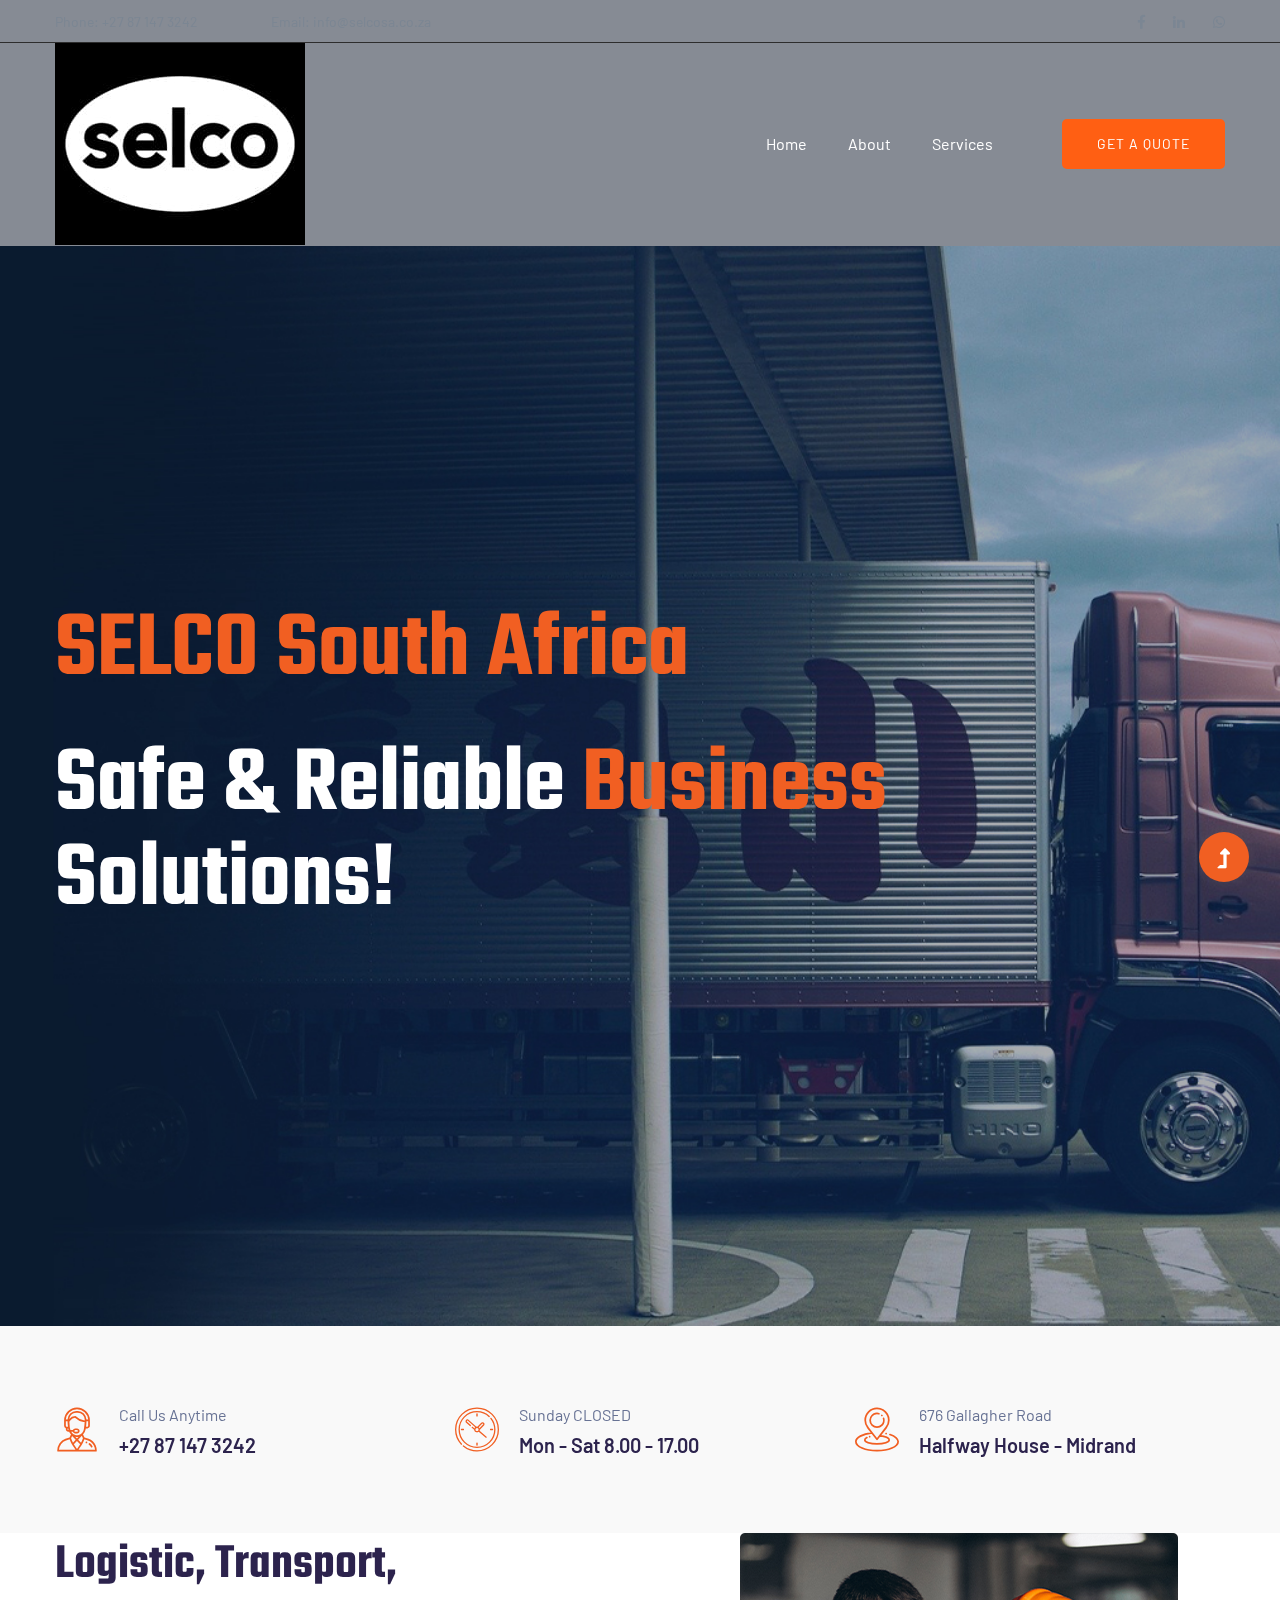
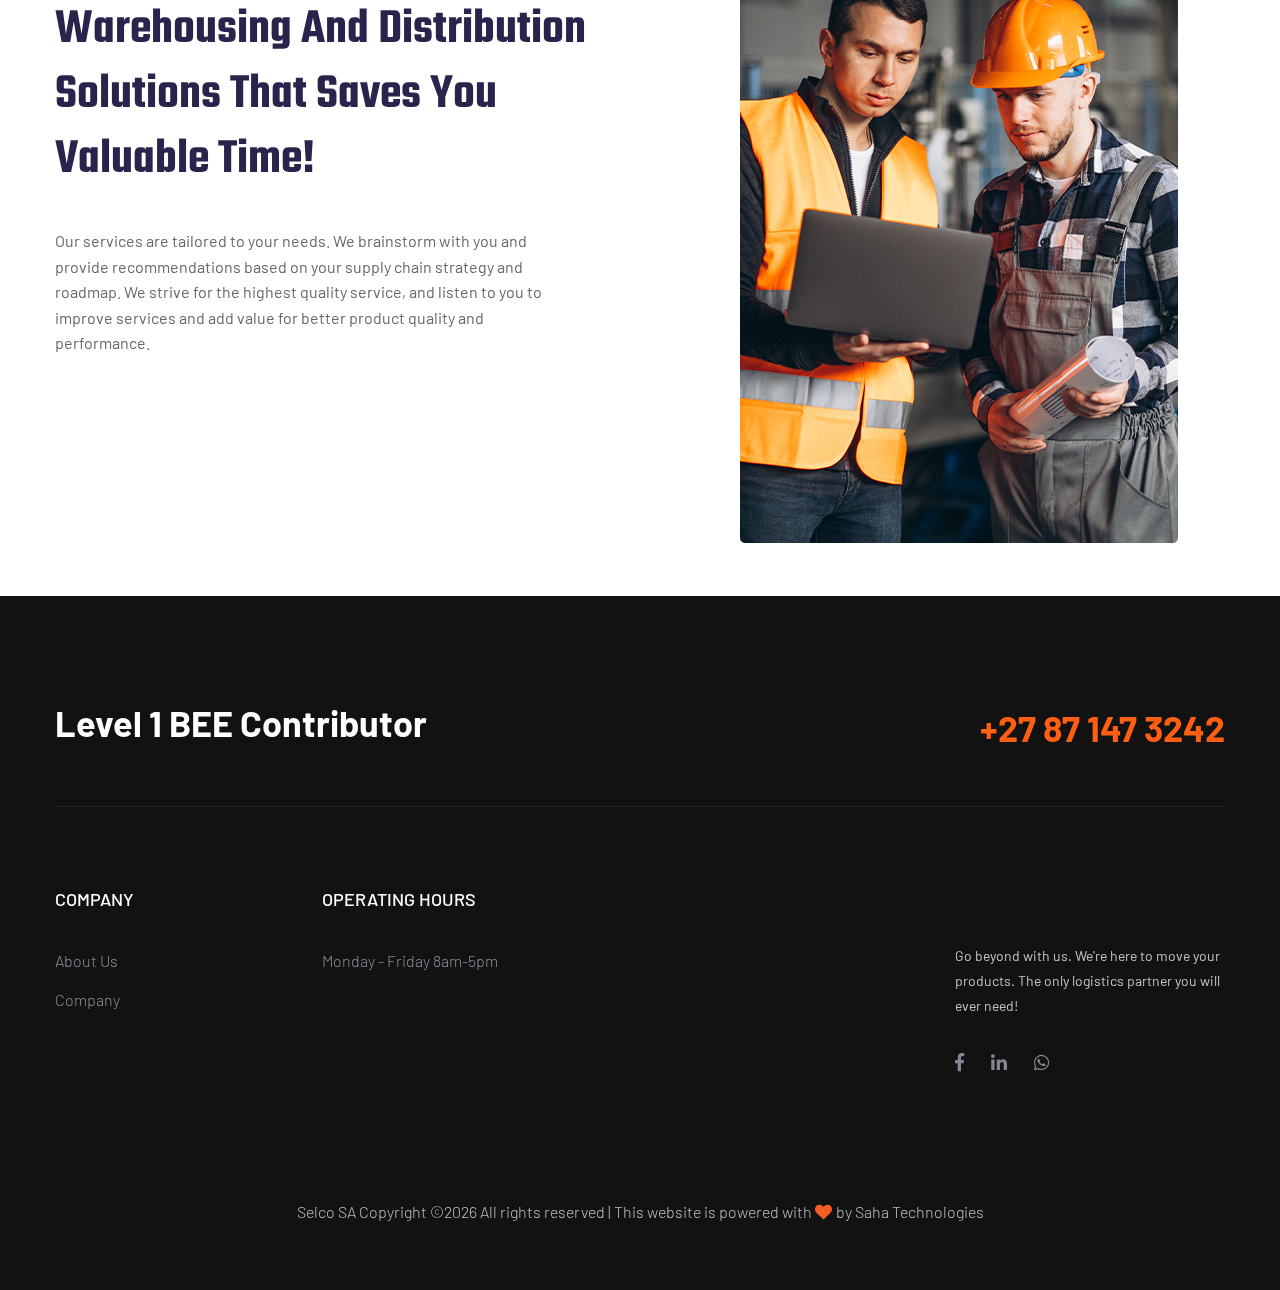
==== commit cb2065d7: "Initial Commit" ====
--- a/index.html
+++ b/index.html
@@ -56,6 +56,7 @@
                                   <!--  <li><a href="#"><i class="fab fa-twitter"></i></a></li> --></i>
                                     <li><a href="https://www.facebook.com/SelcoSa"><i class="fab fa-facebook-f"></i></a></li>
                                     <li><a href="https://www.linkedin.com/company/selco-south-africa"><i class="fab fa-linkedin-in"></i></a></li>
+                                    <li><a href="https://api.whatsapp.com/send?phone=27723878268"><i class="fab fa-whatsapp"></i></a></li>
                                   <!--  <li> <a href="#"><i class="fab fa-google-plus-g"></i></a></li> -->
                                 </ul>
                             </div>
@@ -94,7 +95,7 @@
                                 </div>
                                 <!-- Header-btn -->
                                 <div class="header-right-btn d-none d-lg-block ml-20">
-                                    <a href="contact.html" class="btn header-btn">Get A Qoue</a>
+                                    <a href="contact.html" class="btn header-btn">Get A Quote</a>
                                 </div>
                             </div>
                         </div>
@@ -686,6 +687,7 @@
                             <div class="footer-social ">
                               <a href="https://www.facebook.com/SelcoSa"><i class="fab fa-facebook-f"></i></a>
                               <a href="https://www.linkedin.com/company/selco-south-africa"><i class="fab fa-linkedin-in"></i></a>
+                              <a href="https://api.whatsapp.com/send?phone=27723878268"><i class="fab fa-whatsapp"></i></a>
                             </div>
                         </div>
                     </div>
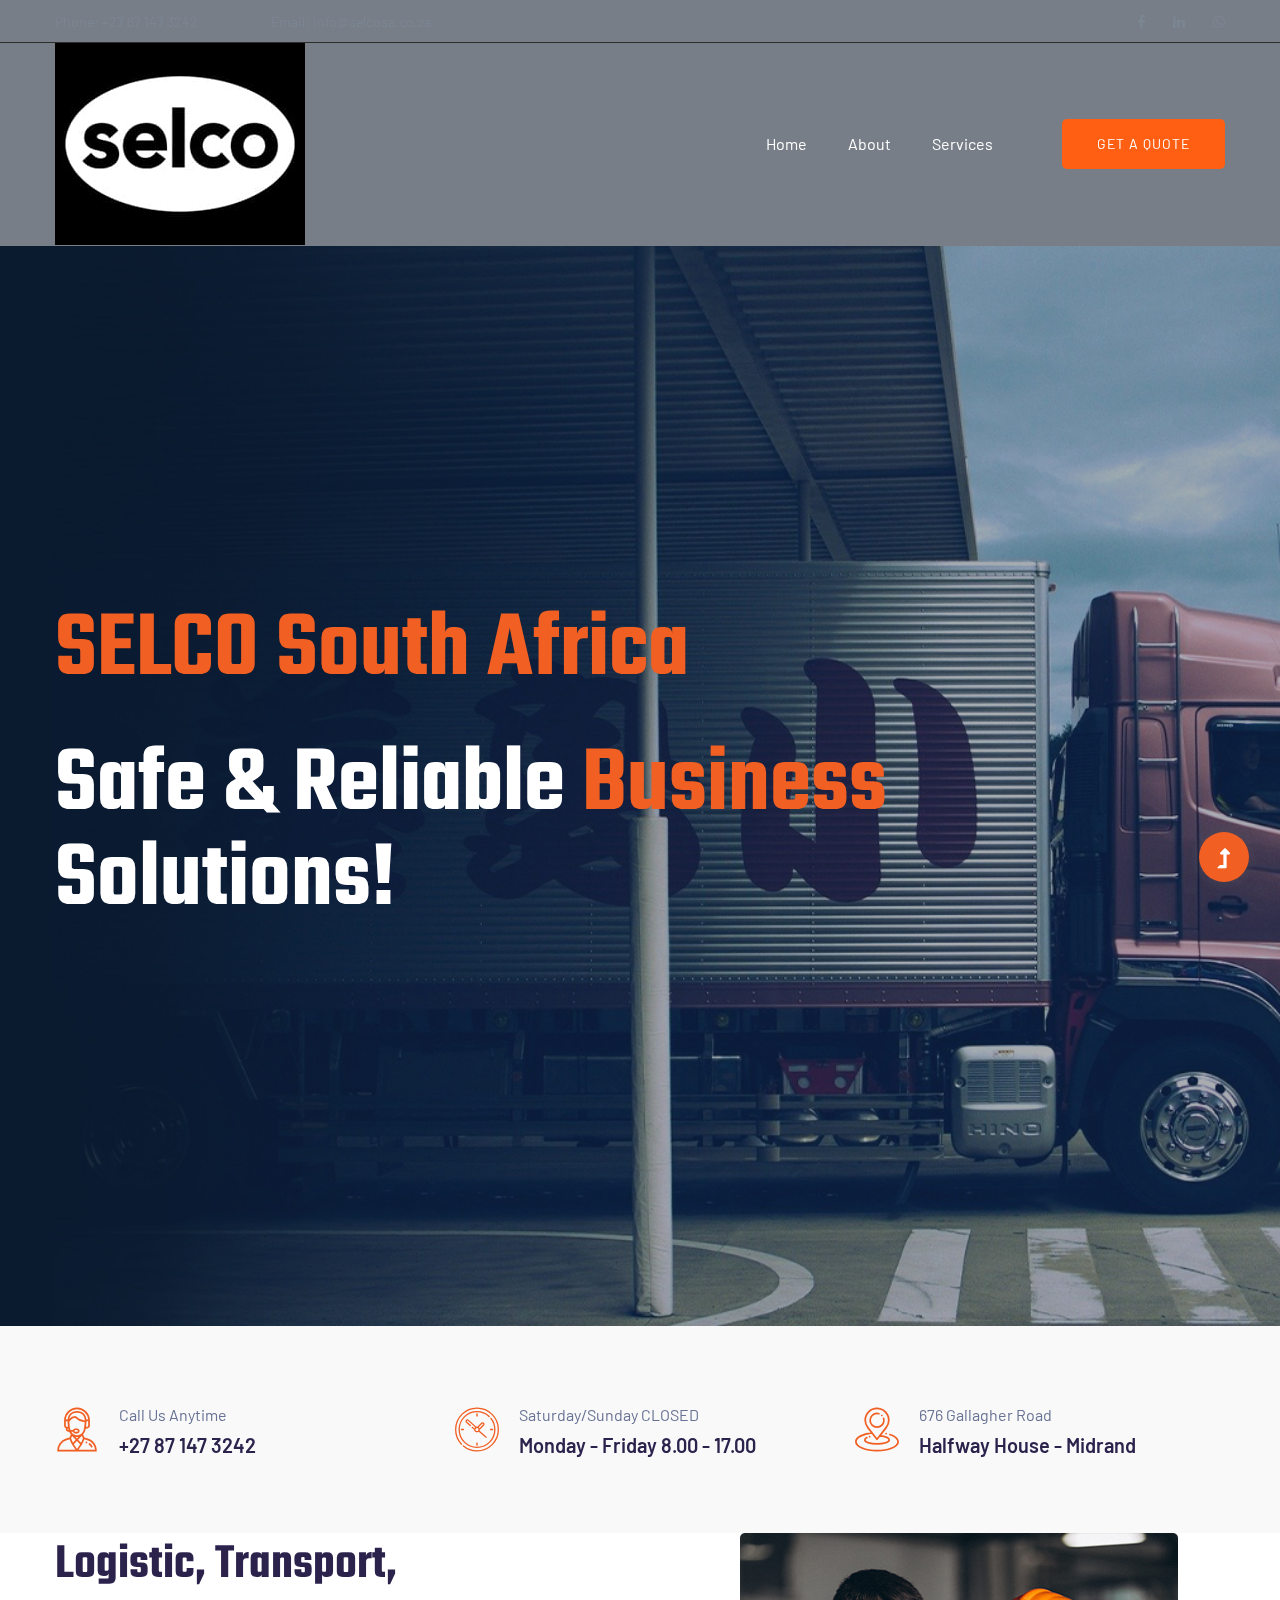
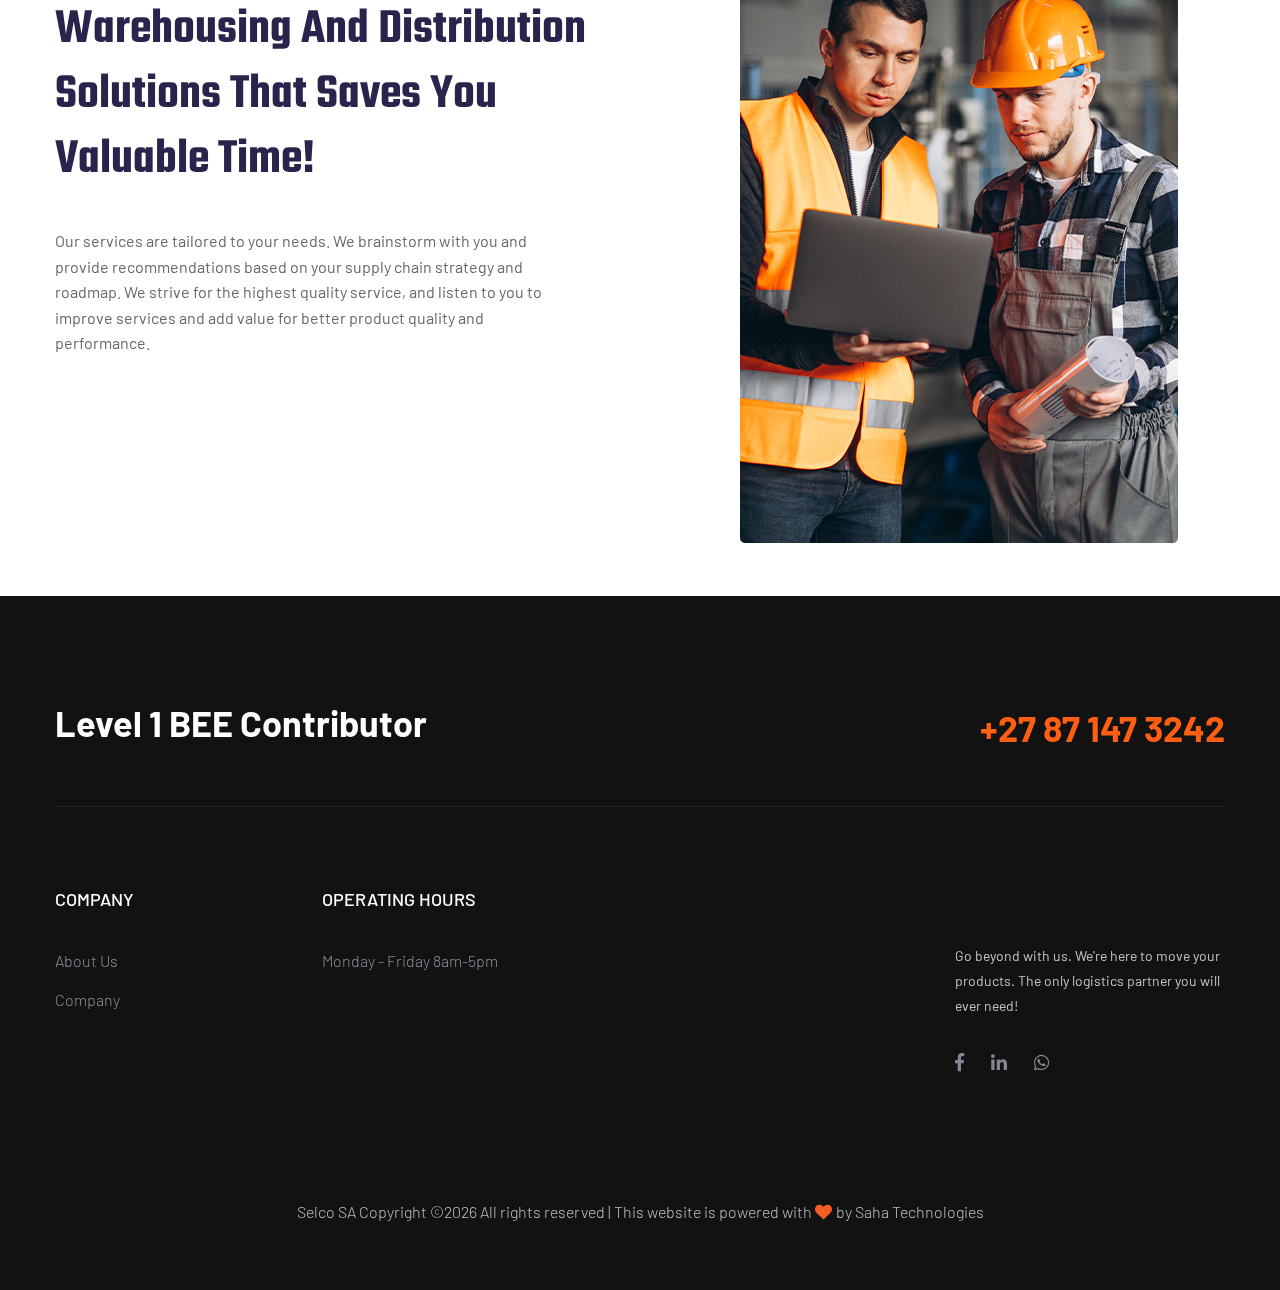
==== commit 26fa4bd1: "new changes for Selvan" ====
--- a/index.html
+++ b/index.html
@@ -170,8 +170,8 @@
                             <span class="flaticon-clock"></span>
                         </div>
                         <div class="info-caption">
-                            <p>Sunday CLOSED</p>
-                            <span>Mon - Sat 8.00 - 17.00</span>
+                            <p>Saturday/Sunday CLOSED</p>
+                            <span>Monday - Friday 8.00 - 17.00</span>
                         </div>
                     </div>
                 </div>
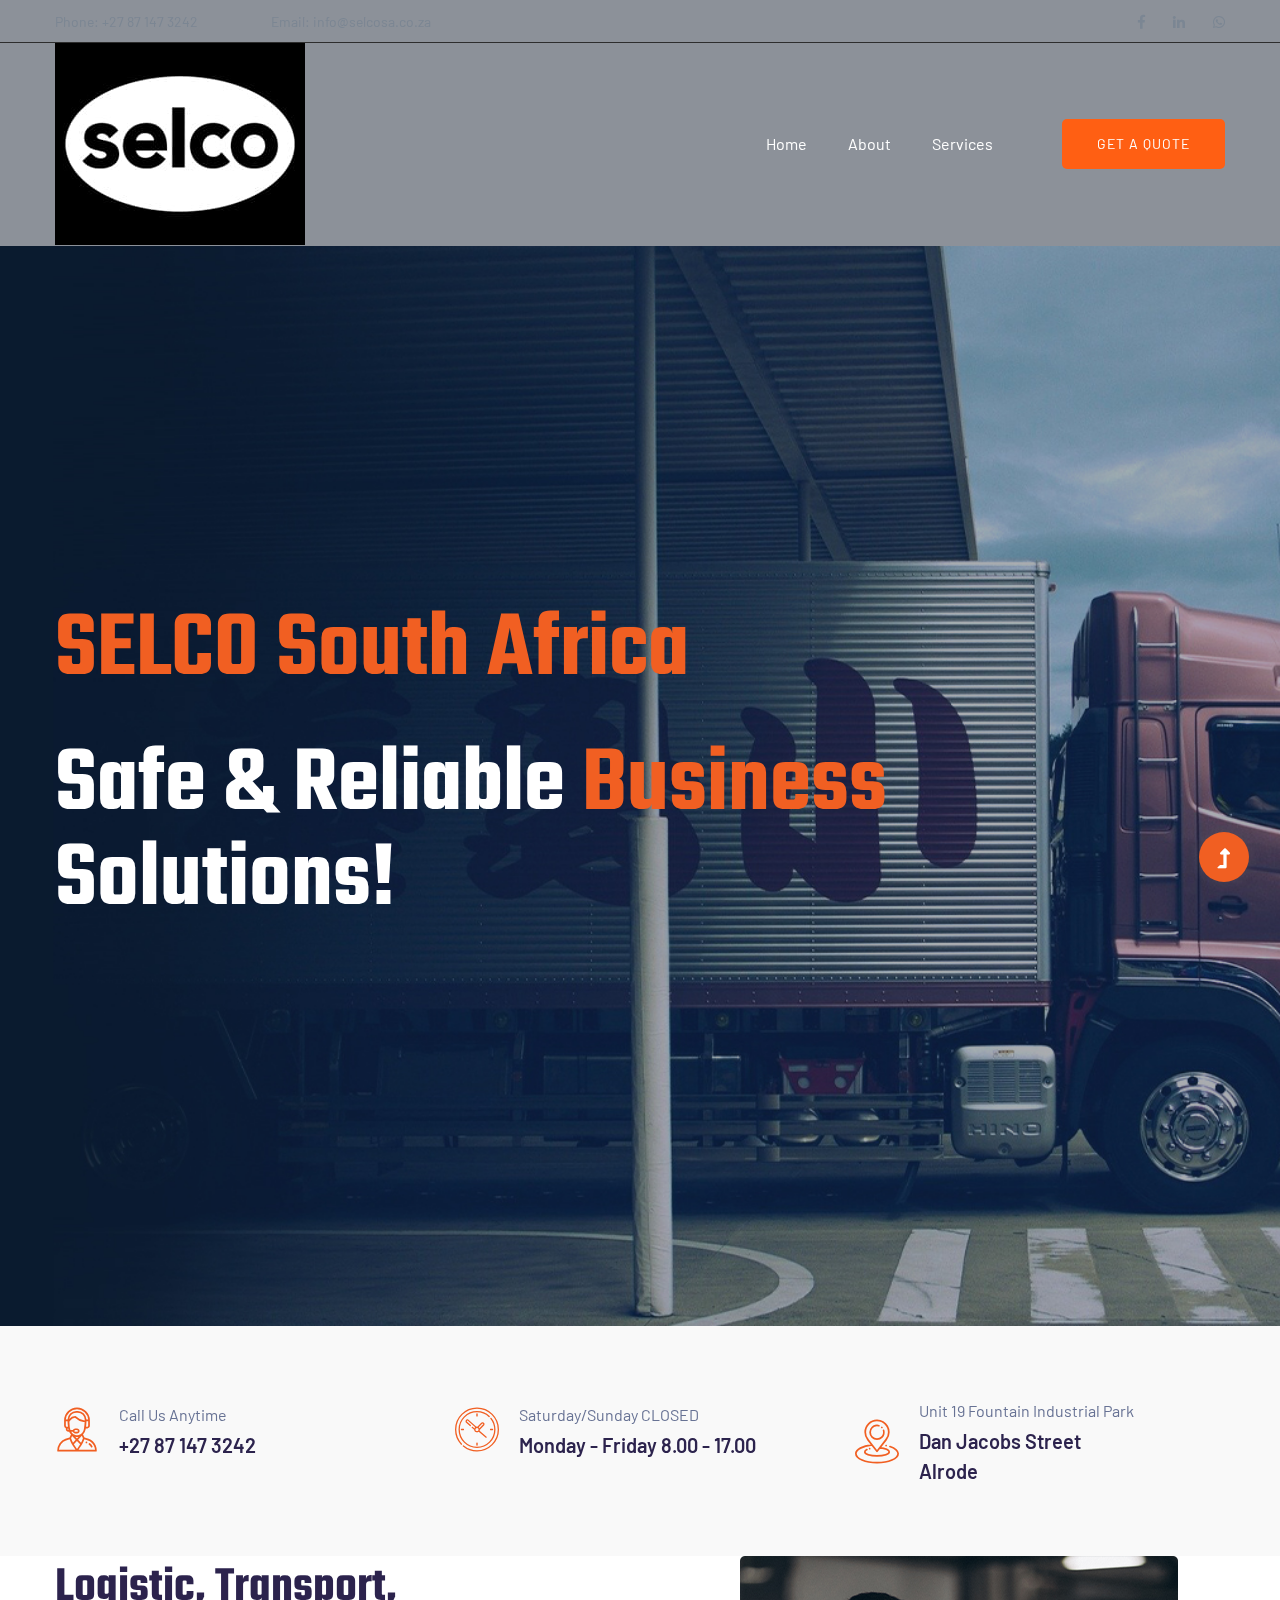
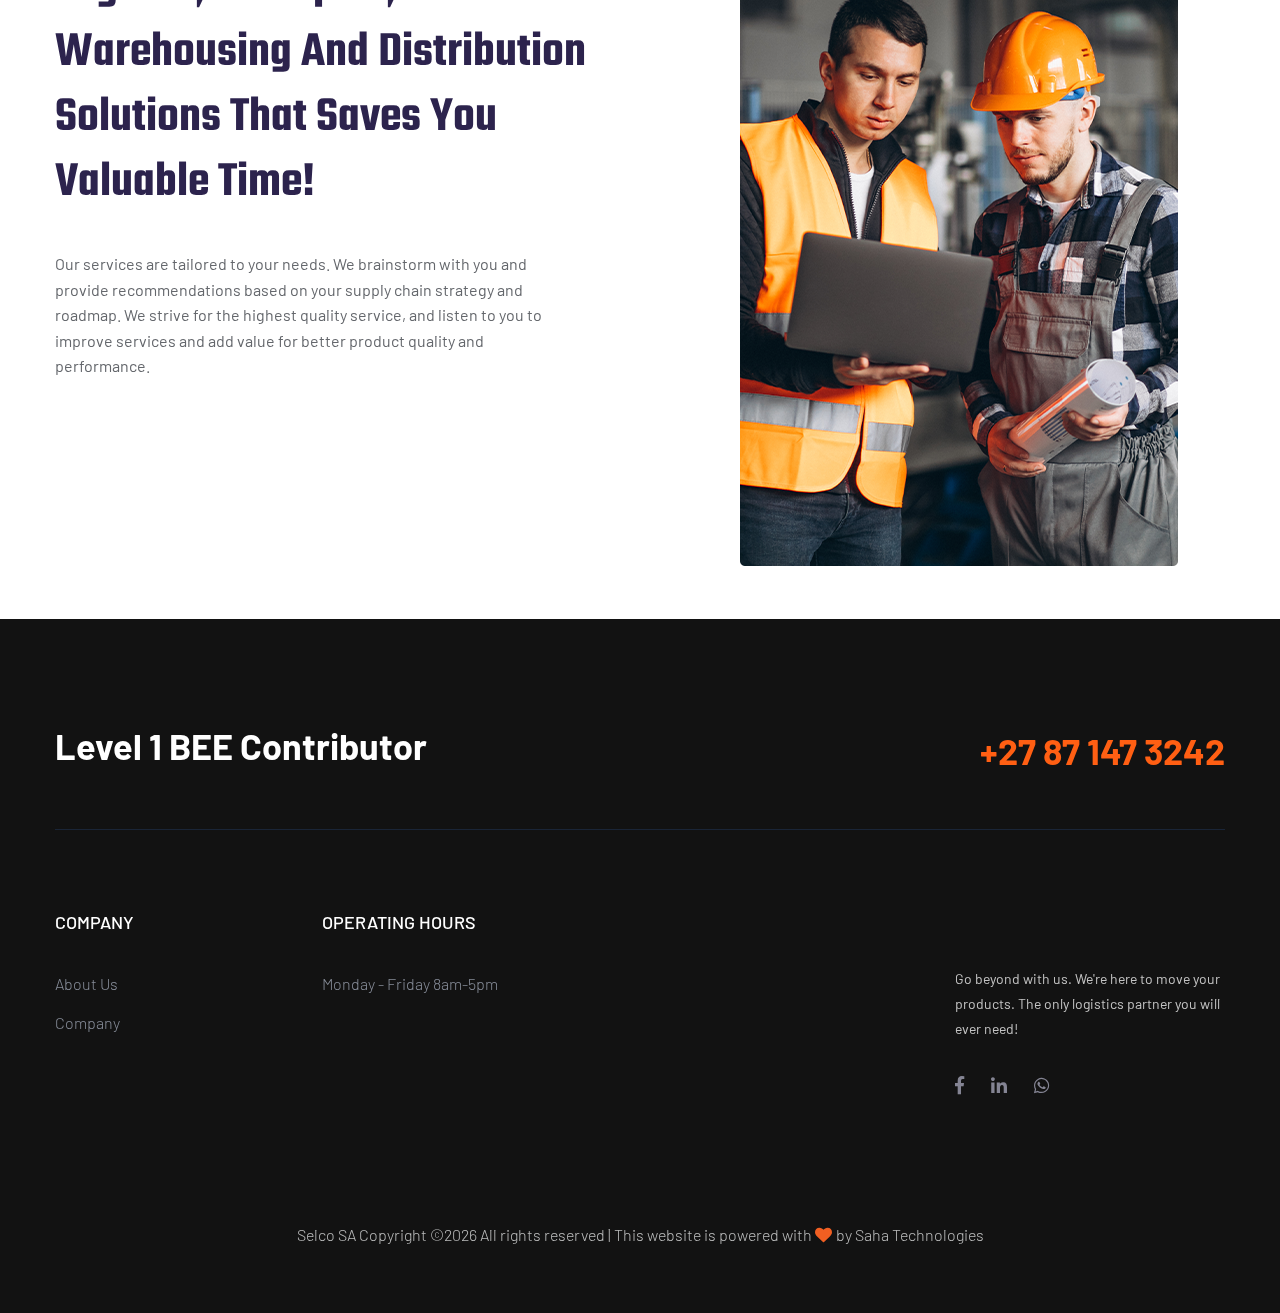
==== commit 4591ef1f: "Added new address" ====
--- a/index.html
+++ b/index.html
@@ -181,8 +181,9 @@
                             <span class="flaticon-place"></span>
                         </div>
                         <div class="info-caption">
-                            <p>676 Gallagher Road</p>
-                            <span>Halfway House - Midrand</span>
+                            <p>Unit 19 Fountain Industrial Park </p>
+                            <span>Dan Jacobs Street</span>
+                            <span>Alrode</span>
                         </div>
                     </div>
                 </div>
